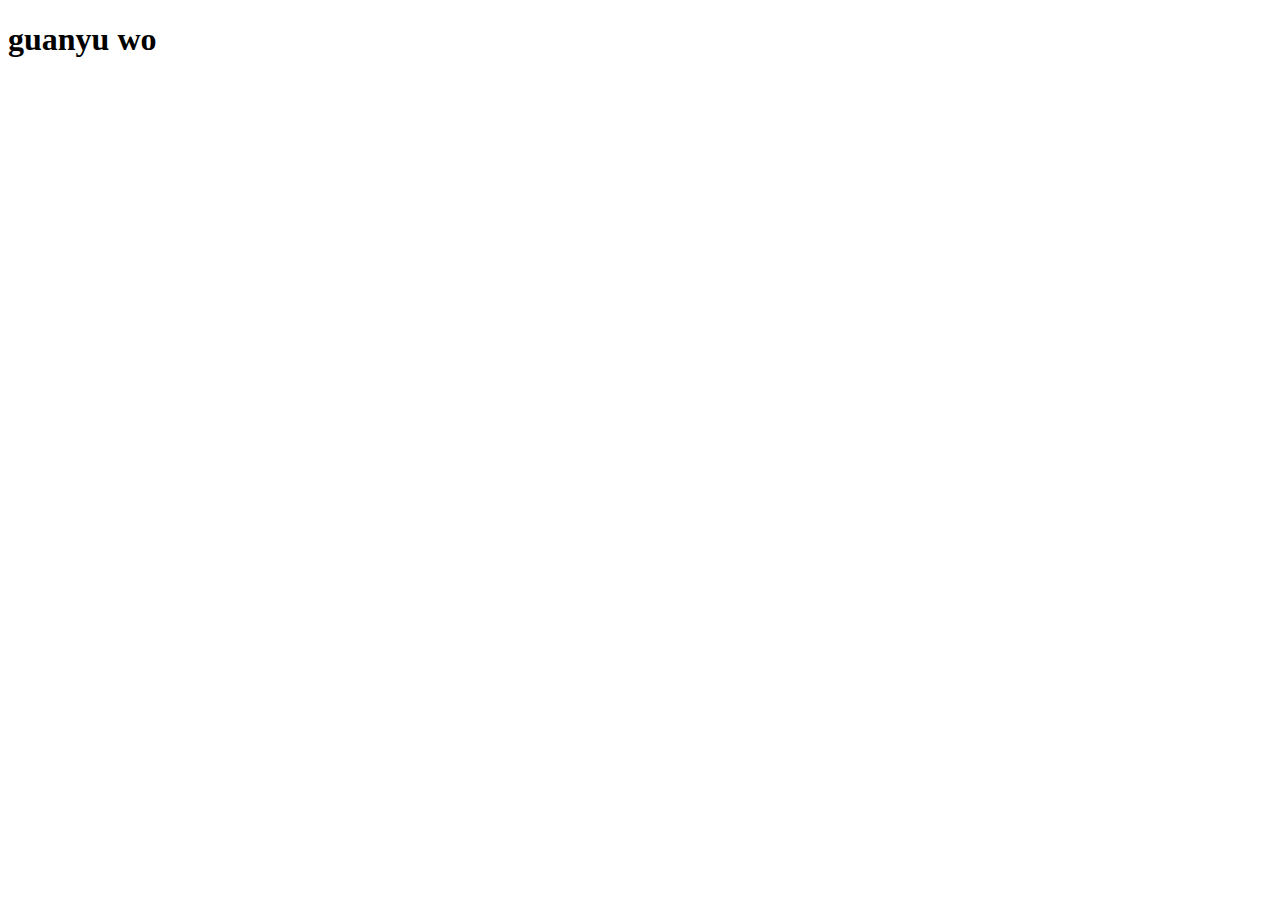
==== about/index.html @ d6a574c8 "Site updated: 2018-11-14 21:52:45" ====
<!DOCTYPE html>
<html lang="en">
<head>
    <meta charset="UTF-8">
    <meta name="viewport" content="width=device-width, initial-scale=1.0">
    <meta http-equiv="X-UA-Compatible" content="ie=edge">
    <title>Document</title>
</head>
<body>
    <h1>guanyu wo</h1>
</body>
</html>
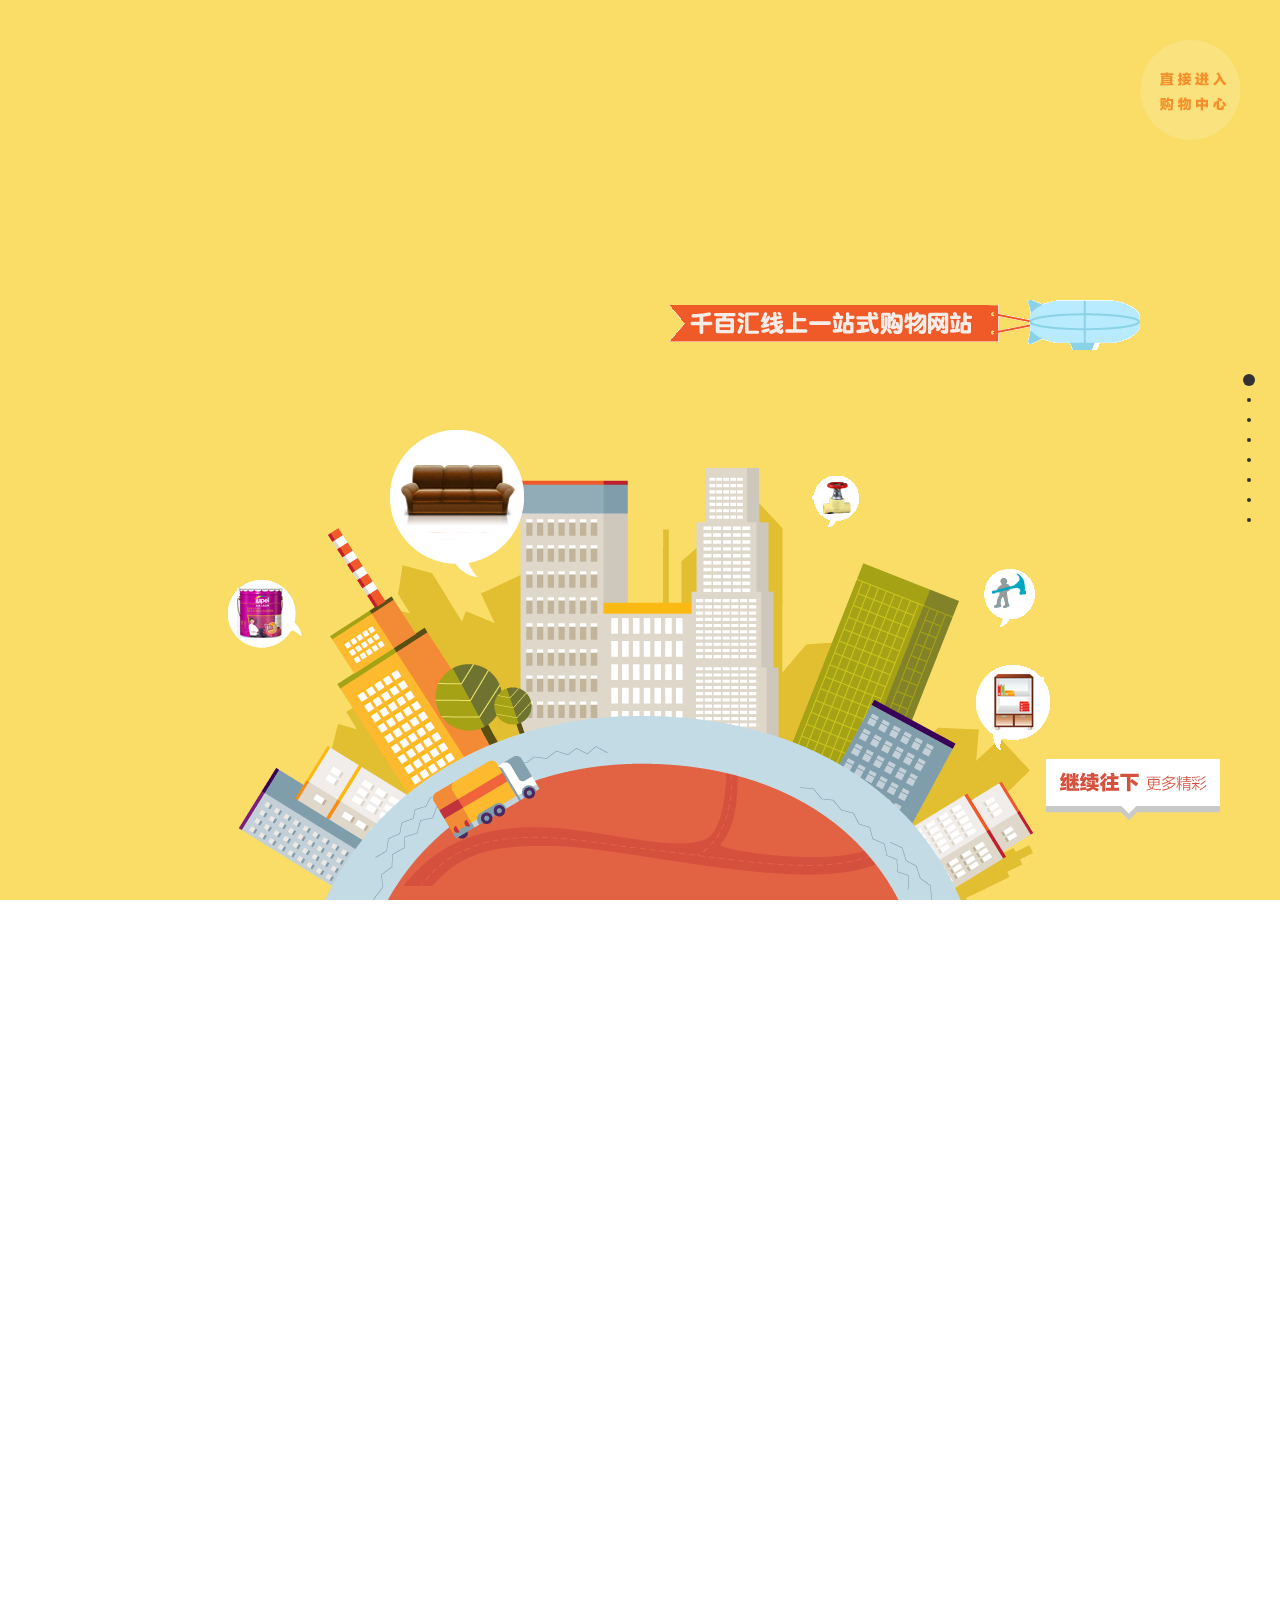
==== commit f86fa51b: "Site updated: 2018-11-19 21:38:55" ====
--- a/about/index.html
+++ b/about/index.html
@@ -2,11 +2,156 @@
 <html lang="en">
 <head>
     <meta charset="UTF-8">
-    <meta name="viewport" content="width=device-width, initial-scale=1.0">
-    <meta http-equiv="X-UA-Compatible" content="ie=edge">
-    <title>Document</title>
+    <title>Title</title>
+    <link rel="stylesheet" href="css/jquery.fullpage.min.css">
+    <link rel="stylesheet" href="css/index.css">
 </head>
 <body>
-    <h1>guanyu wo</h1>
+<!--公用部分 进入购物车  继续往下-->
+<a href="javascript:;" class="go"><img src="images/00-go.png" alt=""></a>
+<a href="javascript:;" class="more"><img src="images/00-more.png" alt=""></a>
+<div class="container">
+    <div class="section">
+        <div class="wrapper">
+            <!--横幅-->
+            <div class="fly"><img src="images/01-fly.png" alt=""></div>
+            <!--沙发-->
+            <div class="sofa"><img src="images/01-sofa.png" alt=""></div>
+            <!--商品列表-->
+            <div class="goods"><img src="images/01-goods.png" alt=""></div>
+        </div>
+    </div>
+    <div class="section">
+        <div class="wrapper">
+            <!--文字-->
+            <div class="text">
+                <img src="images/02-text1.png" alt="">
+                <img src="images/02-text2.png" alt="">
+            </div>
+            <!--搜索框-->
+            <div class="search">
+                <img src="images/02-search.png" alt="">
+                <img src="images/02-key.png" alt="">
+            </div>
+            <!--商品列表-->
+            <div class="goods"><img src="images/02-goods.png" alt=""></div>
+            <!--单独沙发-->
+            <div class="sofa"><img src="images/02-sofa.png" alt=""></div>
+        </div>
+    </div>
+    <div class="section">
+        <div class="wrapper">
+            <!--沙发-->
+            <div class="sofa"><img src="images/02-sofa.png" alt=""></div>
+            <!--选择-->
+            <div class="change">
+                <img src="images/03-change01.gif" alt="">
+                <img src="images/03-change02.gif" alt="">
+            </div>
+            <!--按钮-->
+            <div class="cart">
+                <img src="images/03-cart01.gif" alt="">
+                <img src="images/03-cart02.gif" alt="">
+            </div>
+        </div>
+    </div>
+    <div class="section">
+        <div class="wrapper">
+            <!--白云-->
+            <div class="cloud"><img src="images/04-cloud.png" alt=""></div>
+            <!--文字-->
+            <div class="text">
+                <img src="images/04-text01.png" alt="">
+                <img src="images/04-text02.png" alt="">
+            </div>
+            <!--购物车-->
+            <div class="cart">
+                <img src="images/04-cart.png" alt="">
+                <img src="images/04-sofa.png" alt="">
+            </div>
+            <!--收货地址-->
+            <div class="address">
+                <img src="images/04-address01.png" alt="">
+                <img src="images/04-address02.png" alt="">
+            </div>
+        </div>
+    </div>
+    <div class="section">
+        <div class="wrapper">
+            <!--文字-->
+            <div class="text"><img src="images/05-text.png" alt=""></div>
+            <!--卡-->
+            <div class="card">
+                <img src="images/05-card.png" alt="">
+                <img src="images/05-order.png" alt="">
+                <img src="images/04-sofa.png" alt="">
+            </div>
+            <!--鼠标-->
+            <div class="mouse">
+                <img src="images/05-mouse01.png" alt="">
+                <img src="images/05-mouse02.png" alt="">
+                <img src="images/05-hand.png" alt="">
+            </div>
+        </div>
+    </div>
+    <div class="section">
+        <div class="wrapper">
+            <div class="cloud">
+                <img src="images/06-cloud01.png" alt="">
+                <img src="images/06-cloud02.png" alt="">
+            </div>
+            <!--盒子-->
+            <div class="box"><img src="images/06-box.png" alt=""></div>
+            <!--车-->
+            <div class="car">
+                <img src="images/06-car.png" alt="">
+                <img class="worker" src="images/06-worker.png" alt="">
+                <img class="ad_seller" src="images/06-seller.png" alt="">
+                <img class="ad_buyer" src="images/06-buyer.png" alt="">
+                <img src="images/06-say.png" alt="">
+            </div>
+            <!--文字-->
+            <div class="text">
+                <img src="images/06-text01.png" alt="">
+                <img src="images/06-text02.png" alt="">
+            </div>
+        </div>
+        <!--门  让定位在不同屏幕下生效-->
+        <div class="door">
+            <img src="images/06-door.png" alt="">
+            <img src="images/06-person.png" alt="">
+        </div>
+    </div>
+    <div class="section">
+        <div class="wrapper">
+            <!--星星-->
+            <div class="star">
+                <img src="images/07-star.png" alt="">
+                <img src="images/07-star.png" alt="">
+                <img src="images/07-star.png" alt="">
+                <img src="images/07-star.png" alt="">
+                <img src="images/07-star.png" alt="">
+            </div>
+            <!--好评-->
+            <div class="text"><img src="images/07-text.png" alt=""></div>
+        </div>
+    </div>
+    <div class="section">
+        <div class="wrapper">
+            <!--按钮-->
+            <div class="btn">
+                <img src="images/08-btn01.png" alt="">
+                <img src="images/08-btn02.gif" alt="">
+            </div>
+            <!--再来一次-->
+            <div class="again"><img src="images/08-again.png" alt=""></div>
+        </div>
+        <!--手-->
+        <div class="hand"><img src="images/08-hand.png" alt=""></div>
+    </div>
+</div>
+<script src="js/jquery.min.js"></script>
+<script src="js/jquery.fullpage.min.js"></script>
+<script src="js/index.js"></script>
 </body>
 </html>--- a/about/css/index.css
+++ b/about/css/index.css
@@ -0,0 +1,625 @@
+/*公用模块样式*/
+.go{
+    width: 100px;
+    height: 100px;
+    position: fixed;
+    right: 40px;
+    top: 40px;
+    z-index: 999;
+}
+.more{
+    width: 174px;
+    height: 61px;
+    position: fixed;
+    right: 60px;
+    bottom: 80px;
+    z-index: 999;
+    animation: bounce 0.6s linear infinite alternate;
+    display: none;
+}
+/*定义公用模块的动画*/
+@keyframes bounce {
+    from{
+        transform: translateY(-10px);
+    }
+    to{
+        transform: translateY(10px);
+    }
+}
+/*内容容器*/
+.wrapper{
+    width: 900px;
+    height: 600px;
+    /*background: rgba(0,0,0,0.1);*/
+    position: absolute;
+    left: 50%;
+    margin-left: -450px;
+    bottom: 0;
+}
+
+/*第一屏样式*/
+.section:first-child{
+    background: url("../images/01-bg.png") no-repeat center bottom;
+}
+.section:first-child .fly{
+    position: absolute;
+    right: -50px;
+    top: 0;
+    animation: bounce-01 0.6s linear alternate infinite;
+}
+.section:first-child .sofa{
+    position: absolute;
+    left: 200px;
+    top: 130px;
+    animation: bounce-01 0.8s linear 0.1s alternate infinite;
+}
+.section:first-child .goods{
+    width: 824px;
+    height: 274px;
+    position: absolute;
+    bottom: 150px;
+    left: 50%;
+    margin-left: -412px;
+}
+/*第一屏动画*/
+@keyframes bounce-01 {
+    from{
+        transform: translateY(-20px);
+    }
+    to{
+        transform: translateY(20px);
+    }
+}
+
+/*第二屏 布局*/
+.section:nth-child(2){
+    background: url("../images/02-bg.png") no-repeat center bottom;
+}
+.section:nth-child(2) .text{
+    width: 363px;
+    height: 27px;
+    position: absolute;
+    left: 50%;
+    margin-left: -182px;
+}
+.section:nth-child(2) .text img:last-child{
+    position: absolute;
+    left: 0;
+    top: 0;
+    opacity: 0;
+}
+.section:nth-child(2) .search{
+    width: 222px;
+    height: 45px;
+    position: absolute;
+    right: 170px;
+    top: 120px;
+    transform: translate(1500px,140px);
+    transform-origin: right top;
+}
+.section:nth-child(2) .search img:last-child{
+    position: absolute;
+    left: 100px;
+    top: 3px;
+    opacity: 0;
+}
+.section:nth-child(2) .goods{
+    width: 441px;
+    height: 218px;
+    position: absolute;
+    left: 50%;
+    margin-left: -220px;
+    bottom: 210px;
+    transform: scale(0);
+    transform-origin: right bottom;
+}
+/*第二屏 动画*/
+.section:nth-child(2).now .text img:last-child{
+    opacity: 1;
+    transition: all 1s;
+}
+.section:nth-child(2).now .search{
+    animation: search-02 3s linear forwards;
+}
+@keyframes search-02 {
+    0%{
+        transform: translate(1500px,140px);
+    }
+    33.33%{
+        transform: translate(-168px,140px);
+    }
+    66.67%{
+        transform: translate(-168px,140px);
+    }
+    100%{
+        transform: scale(0.7);/*最后状态*/
+    }
+}
+.section:nth-child(2).now .search img:last-child{
+    opacity: 1;
+    transition: all 1s linear 1s;
+}
+.section:nth-child(2).now .goods{
+    /*transform: scale(1);*/
+    transform: none;
+    transition: all 1s linear 2s;
+}
+/*第二屏沙发*/
+.section:nth-child(2) .sofa{
+    position: absolute;
+    left: 291px;
+    top: 135px;
+    transform: scale(0.5);
+    opacity: 0;
+    z-index: 999;
+}
+.section:nth-child(2) .sofa.animated{
+    animation: sofa-02-03 1s linear;
+}
+@keyframes sofa-02-03 {
+    from{
+        opacity: 1;
+    }
+    to{
+        opacity: 1;
+        transform: translate(-75px,700px);
+    }
+}
+
+/*第三屏 布局*/
+.section:nth-child(3){
+    background: url("../images/03-bg.png") no-repeat center bottom;
+}
+.section:nth-child(3) .sofa{
+    position: absolute;
+    left: 215px;
+    top: 190px;
+    opacity: 0;
+}
+.section:nth-child(3) .change{
+    width: 296px;
+    height: 131px;
+    position: absolute;
+    right: 114px;
+    bottom: 200px;
+}
+.section:nth-child(3) .change img:last-child{
+    position: absolute;
+    left: 0;
+    top: 0;
+    opacity: 0;
+}
+.section:nth-child(3) .cart{
+    width: 218px;
+    height: 58px;
+    position: absolute;
+    right: 193px;
+    bottom: 130px;
+}
+.section:nth-child(3) .cart img:last-child{
+    position: absolute;
+    left: 0;
+    top: 0;
+    opacity: 0;
+}
+/*做效果*/
+.section:nth-child(3).now .sofa{
+    opacity: 1;
+}
+.section:nth-child(3).now .change img:last-child{
+    opacity: 1;
+}
+.section:nth-child(3).now .cart img:last-child{
+    opacity: 1;
+}
+/*沙发 下落到第四屏*/
+.section:nth-child(3).now .sofa.animated{
+    z-index: 999;
+    animation: sofa-03-04 1s linear;
+}
+@keyframes sofa-03-04 {
+    from{}
+    to{
+       transform: translate(192px,640px) rotate(15deg) ;
+    }
+}
+
+
+/*第四屏 布局*/
+.section:nth-child(4){
+    background: url("../images/04-bg.png") no-repeat center bottom;
+}
+.section:nth-child(4) .cloud{
+    position: absolute;
+    top: -50px;
+    left: 0;
+    animation: cloud-04 50s linear infinite alternate;
+}
+@keyframes cloud-04 {
+    from{}
+    to{
+        transform: translateX(500px);
+    }
+}
+.section:nth-child(4) .text{
+    width: 429px;
+    height: 31px;
+    position: absolute;
+    left: 50%;
+    margin-left: -215px;
+    top: 80px;
+}
+.section:nth-child(4) .text img:last-child{
+    position: absolute;
+    left: 0;
+    top: 0;
+    display: none;
+}
+.section:nth-child(4) .cart{
+    width: 407px;
+    height: 346px;
+    position: absolute;
+    left: 50%;
+    margin-left: -204px;
+    bottom: 50px;
+}
+.section:nth-child(4) .cart img:first-child{
+    position: relative;
+    z-index: 999;
+}
+.section:nth-child(4) .cart img:last-child{
+    position: absolute;
+    left: 160px;
+    top: -30px;
+    opacity: 0;
+}
+.section:nth-child(4) .address{
+    width: 283px;
+    height: 270px;
+    position: absolute;
+    left: 50%;
+    margin-left: -142px;
+    bottom: 200px;
+    display: none;
+}
+.section:nth-child(4) .address img:last-child{
+    position: absolute;
+    left: 60px;
+    top: 60px;
+    display: none;
+}
+/*第四屏 动画*/
+.section:nth-child(4).now .cart img:last-child{
+    opacity: 1;
+}
+.section:nth-child(4).now .cart{
+    animation: cart-04 2.4s linear forwards;
+}
+@keyframes cart-04 {
+    from{}
+    to{
+        transform: translateX(1500px);
+    }
+}
+
+/*第五屏 布局*/
+.section:nth-child(5){
+    background: url("../images/05-bg.png");
+}
+.section:nth-child(5) .wrapper{
+    height: 100%;
+}
+.section:nth-child(5) .text{
+    position: absolute;
+    left: 0;
+    bottom: 500px;
+}
+.section:nth-child(5) .card{
+    width: 358px;
+    height: 221px;
+    position: absolute;
+    left: 0;
+    bottom: 160px;
+}
+.section:nth-child(5) .card img:first-child{
+    position: absolute;
+    z-index: 999;
+}
+.section:nth-child(5) .card img:nth-child(2){
+    position: absolute;
+    left: 130px;
+    top: -100px;
+    transform: translateY(100px);
+}
+.section:nth-child(5) .card img:last-child{
+    position: absolute;
+    left: 80px;
+    bottom: -110px;
+    opacity: 0;
+}
+
+.section:nth-child(5) .mouse{
+    height: 100%;
+    width: 205px;
+    position: absolute;
+    right: 0;
+    bottom: 0;
+    overflow: hidden;
+}
+.section:nth-child(5) .mouse [src^="images/05-mouse"]{
+    position: absolute;
+    left: 20px;
+    bottom: 230px;
+}
+.section:nth-child(5) .mouse img:nth-child(2){
+    opacity: 0;
+}
+.section:nth-child(5) .mouse img:last-child{
+    position: absolute;
+    left: 0;
+    bottom: 0;
+    /*在位移当中使用百分比 这个百分比是基于容器本身的大小的*/
+    transform: translateY(100%);
+}
+/*第五屏 布局*/
+.section:nth-child(5).now .mouse img:last-child{
+    transform: none;
+    transition: all 1s;
+}
+.section:nth-child(5).now .mouse img:nth-child(2){
+    opacity: 1;
+    transition: all 0.5s 1s;
+}
+.section:nth-child(5).now .card img:nth-child(2){
+    transform: none;
+    transition: all 1s 2.5s;
+}
+.section:nth-child(5).now .card img:last-child{
+    animation: sofa-05 2s linear 1.5s forwards;
+}
+@keyframes sofa-05 {
+    from{
+        opacity: 1;
+        transform: translateY(-1000px);
+    }
+    50%{
+        transform: translateY(-110px);
+    }
+    to{
+        opacity: 1;
+        transform: none;
+    }
+}
+/*沙发下降*/
+.section:nth-child(5) .card img:last-child.animated{
+    animation: sofa-05-06 1s linear;
+    z-index: 999;
+}
+@keyframes sofa-05-06 {
+    from{
+        opacity: 1;
+    }
+    to{
+        opacity: 1;
+        transform: translateY(300px) scale(0.2);
+    }
+}
+
+
+
+/*第六屏  布局*/
+.section:nth-child(6){
+    background: url("../images/06-bg.png") no-repeat -200px bottom;
+}
+/*注意：背景图的宽度减去屏幕的宽度 就是背景图位移的距离  保证门距离最右边距离在不同分辨率一致*/
+.section:nth-child(6).now{
+    background-position: 100% bottom;
+    transition: all 2s linear 1.1s;
+}
+.section:nth-child(6) .box{
+    position: absolute;
+    left: 120px;
+    top: 40px;
+    z-index: 1000;
+}
+.section:nth-child(6) .box.animated{
+    opacity: 0;
+    animation: box-06 2.1s linear;
+}
+@keyframes box-06 {
+    0%{
+        transform: translateX(-1500px);
+        opacity: 1;
+    }
+    33.33%{
+        transform: none;
+    }
+    66.67%{
+        transform: none;
+    }
+    100%{
+        opacity: 1;
+        transform: translateY(430px) scale(0.5);
+    }
+}
+.section:nth-child(6) .car{
+    position: absolute;
+    left: 100px;
+    bottom: 0;
+    width: 221px;
+    height: 122px;
+    z-index: 1001;
+}
+.section:nth-child(6) .car [class^="ad_"]{
+    position: absolute;
+    right: -50px;
+    top: -50px;
+    opacity: 0;
+}
+.section:nth-child(6).now .car .ad_seller{
+    opacity: 1;
+    transition: all 0.5s linear 1.1s;
+}
+.section:nth-child(6).now .car .ad_buyer{
+    opacity: 1;
+    transition: all 0.5s linear 2.1s;
+}
+.section:nth-child(6) .car .worker{
+    position: absolute;
+    left: 0;
+    bottom: 0;
+    transform: scale(0);
+    transform-origin: left bottom;
+}
+/*使用过渡执行多组动画  使用多个属性的过渡*/
+.section:nth-child(6).now .car .worker{
+    transform: none;
+    bottom:100px;
+    left:150px;
+    transition: transform 0.5s 3.1s,bottom 0.5s 3.6s,left 0.5s 4.1s;
+}
+.section:nth-child(6) .car img:last-child{
+    position: absolute;
+    right: -210px;
+    top: -420px;
+    opacity: 0;
+}
+.section:nth-child(6).now .car img:last-child{
+    opacity: 1;
+    transition: all 0.5s 4.6s;
+}
+.section:nth-child(6) .text{
+    width: 308px;
+    height: 59px;
+    position: absolute;
+    left: 0;
+    top: 130px;
+}
+.section:nth-child(6) .text img:last-child{
+    position: absolute;
+    left: 0;
+    top: 0;
+    opacity: 0;
+}
+.section:nth-child(6).now .text img:last-child{
+    opacity: 1;
+    transition: all 0.5s 4.6s;
+}
+.section:nth-child(6) .door{
+    width: 106px;
+    height: 150px;
+    position: absolute;
+    bottom: 116px;
+    right: 284px;
+    opacity: 0;
+}
+.section:nth-child(6).now .door{
+    opacity: 1;
+    transition: all 0.5s 5.1s;
+}
+.section:nth-child(6) .door img:last-child{
+    position: absolute;
+    right: 0;
+    bottom: -15px;
+    transform: scale(0);
+    transform-origin: right bottom;
+}
+.section:nth-child(6).now .door img:last-child{
+    transform: none;
+    right: 200px;
+    transition: transform 0.5s 5.6s,right 0.5s 6.1s;
+}
+.section:nth-child(6) .cloud{
+    position: absolute;
+    left: 0;
+    top: -50px;
+}
+.section:nth-child(6) .cloud img:first-child{
+    position: absolute;
+    left: 0;
+    top: 0;
+    animation: cloud-06 50s linear infinite alternate;
+}
+.section:nth-child(6) .cloud img:last-child{
+    position: absolute;
+    left: 0;
+    top: 0;
+    animation: cloud-06 80s linear 1s infinite alternate;
+}
+@keyframes cloud-06 {
+    from{}
+    to{
+        transform: translateX(500px);
+    }
+}
+
+/*第七屏 布局*/
+.section:nth-child(7){
+    background: url("../images/07-bg.png") no-repeat center bottom;
+}
+.section:nth-child(7) .star{
+    position: absolute;
+    left: 158px;
+    top: 142px;
+}
+.section:nth-child(7) .star img{
+    float: left;
+    margin-right: 6px;
+    display: none;
+}
+.section:nth-child(7) .text{
+    position: absolute;
+    left: 158px;
+    top: 182px;
+    transform: scale(0);
+    transform-origin: left bottom;
+    opacity: 0;
+}
+.section:nth-child(7).now .text{
+    animation: text-07 1.6s linear 2.4s forwards;
+}
+@keyframes text-07{
+    from{}
+    50%{
+        transform: scale(1.2);
+        opacity: 1;
+    }
+    to{
+        opacity: 1;
+        transform: none;
+    }
+}
+/*第八屏 布局*/
+.section:nth-child(8){
+    background: url("../images/08-bg.png");
+}
+.section:nth-child(8) .btn{
+    width: 389px;
+    height: 160px;
+    position: absolute;
+    left: 50%;
+    margin-left: -185px;
+    top: 0;
+}
+.section:nth-child(8) .btn img:last-child{
+    position: absolute;
+    left: 0;
+    top: 0;
+    opacity: 0;
+}
+.section:nth-child(8) .btn:hover img:last-child{
+    opacity: 1;
+}
+.section:nth-child(8) .hand{
+    width: 170px;
+    height: 449px;
+    position: absolute;
+    left: 50%;
+    margin-left: -85px;
+    bottom: 50px;
+}
+.section:nth-child(8) .again{
+    position: absolute;
+    right: 0;
+    top: 50px;
+}